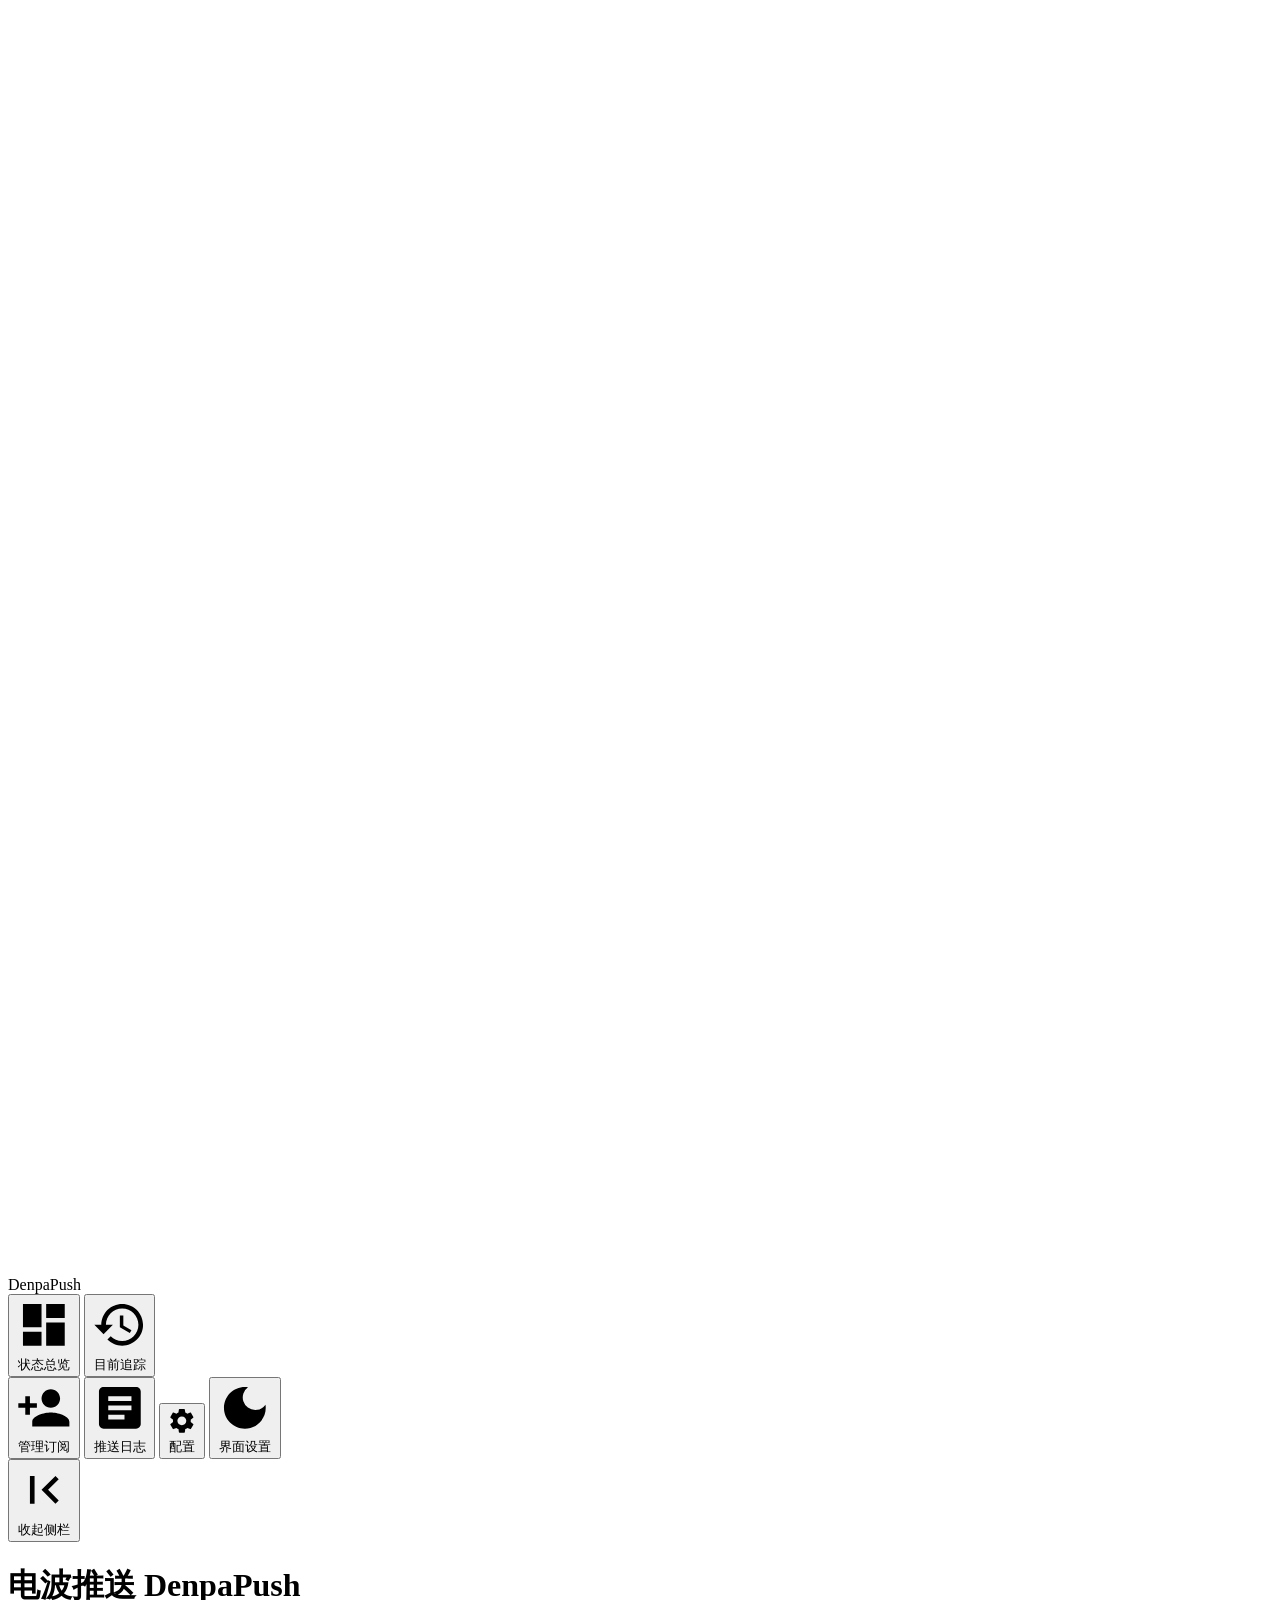
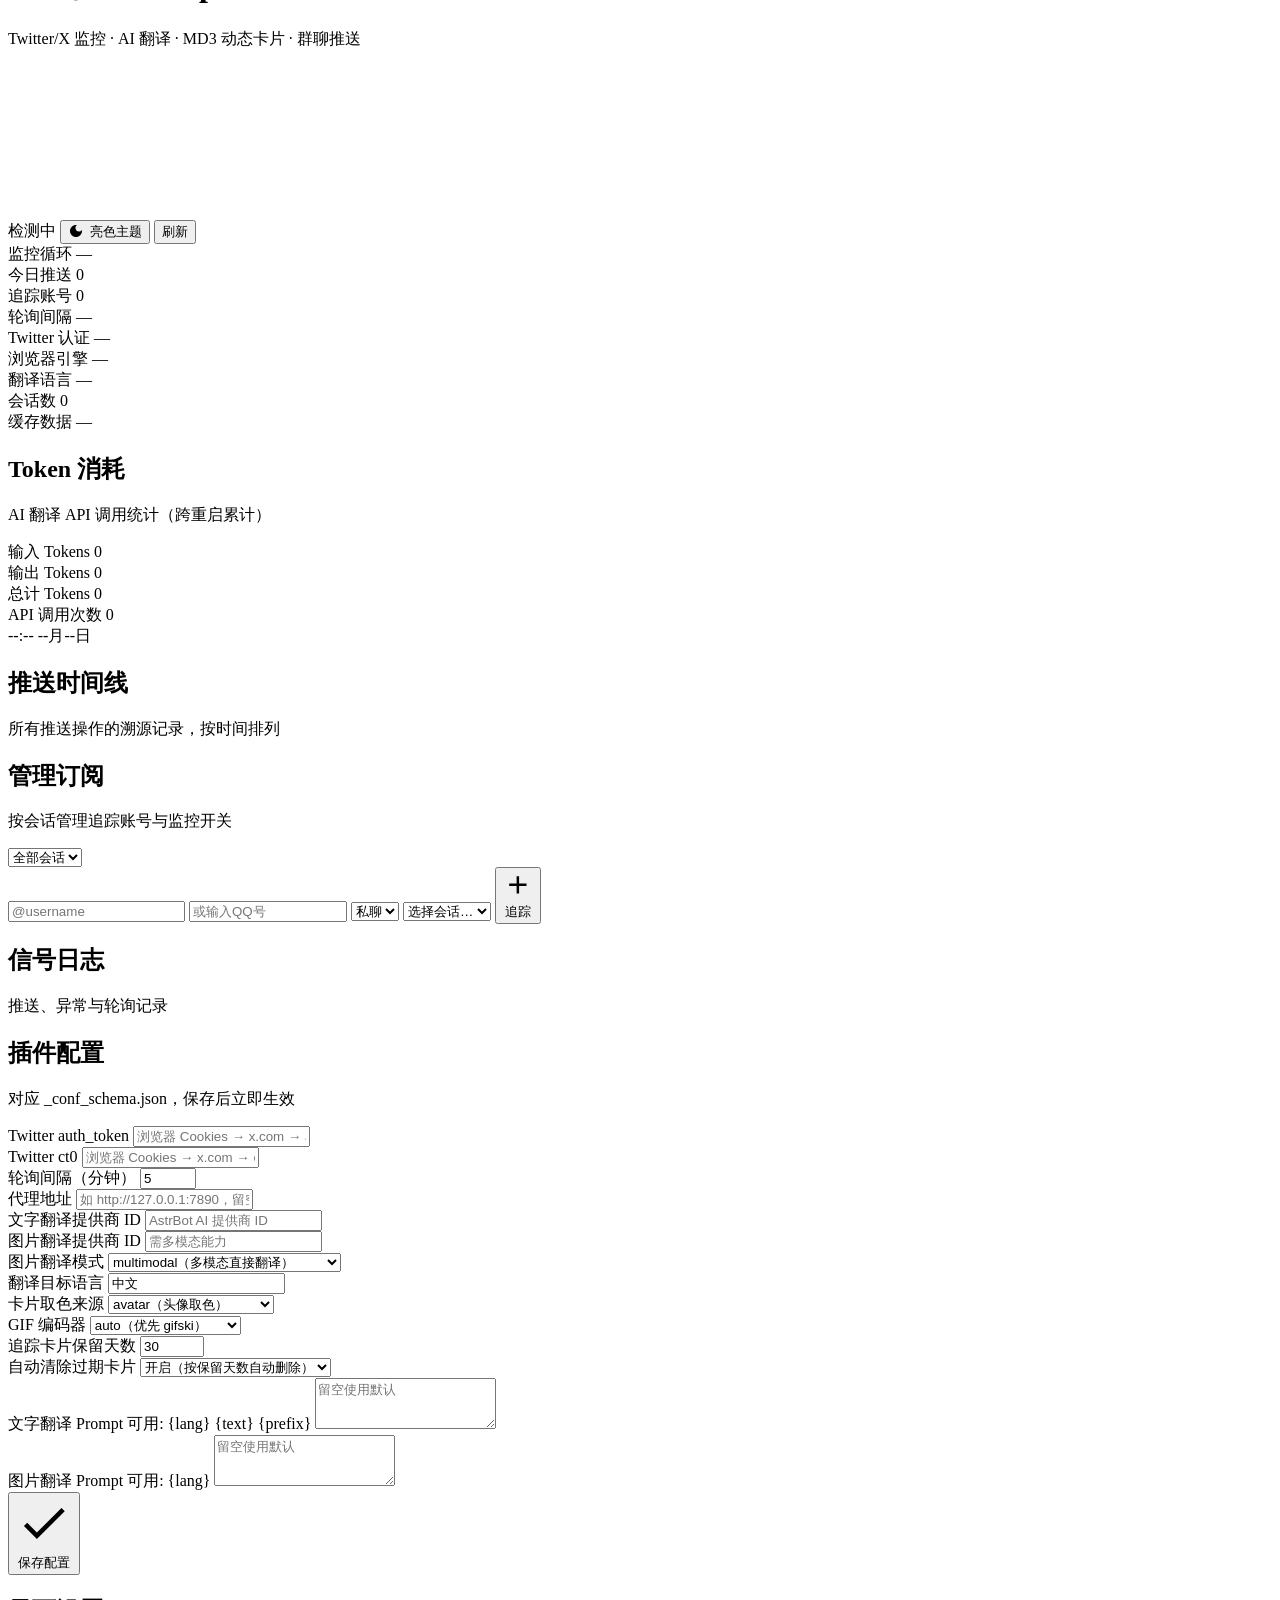
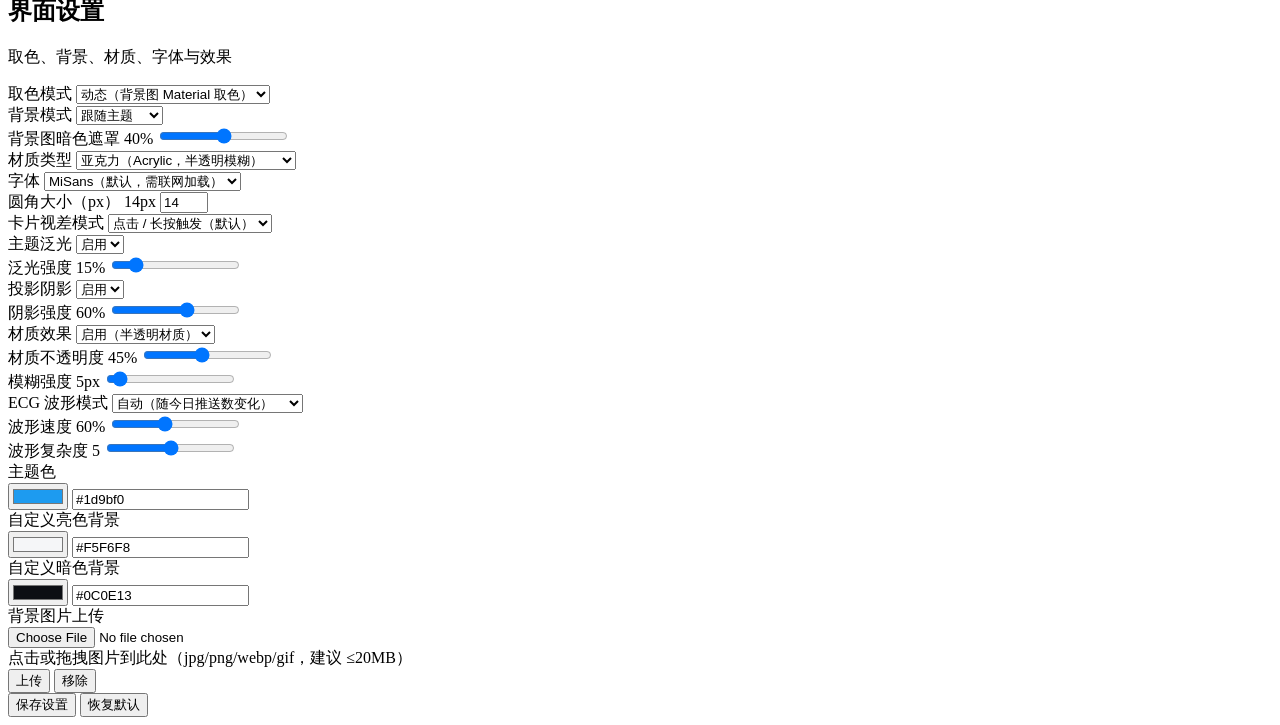
==== pages/dashboard/index.html @ c448f992 "feat: 输入QQ号支持选择私聊/群聊 — 添加会话输入框旁新增类型下拉(默认私聊), 后端 _normalize_session 按所选类型补全前缀, 群号也能直接追踪; 缓存版本 k→l Co-" ====
<!doctype html>
<html lang="zh-CN" data-theme="dark">
  <head>
    <meta charset="utf-8" />
    <meta name="viewport" content="width=device-width, initial-scale=1" />
    <title>电波推送 控制台</title>
    <link rel="preconnect" href="https://fonts.googleapis.com" />
    <link rel="preconnect" href="https://fonts.gstatic.com" crossorigin />
    <link href="https://fonts.googleapis.com/css2?family=Space+Grotesk:wght@400;500;600;700&family=Inter:wght@400;500;600&family=JetBrains+Mono:wght@400;500&display=swap" rel="stylesheet" />
    <link rel="preconnect" href="https://cdn-font.hyperos.mi.com" crossorigin />
    <link href="https://cdn-font.hyperos.mi.com/font/css?family=MiSans:100,200,300,400,450,500,600,650,700,900:Chinese_Simplify,Latin&display=swap" rel="stylesheet" />
    <link rel="stylesheet" href="./styles/tokens.css?v=20260804l" />
    <link rel="stylesheet" href="./styles/theme.css?v=20260804l" />
    <link rel="stylesheet" href="./styles/components.css?v=20260804l" />
  </head>
  <body>
    <div id="bg-layer" style="position:fixed;inset:0;z-index:-1;background-size:cover;background-position:center;background-repeat:no-repeat;pointer-events:none"></div>
    <div class="app-shell" id="app">

      <!-- ═══ Sidebar ═══ -->
      <aside class="sidebar" id="sidebar">
        <div class="sidebar-header">
          <span class="sidebar-logo" aria-hidden="true">
            <svg class="ecg-logo-svg" viewBox="0 0 22 22" xmlns="http://www.w3.org/2000/svg">
              <!-- ECG 暗线 -->
              <polyline class="ecg-base" fill="none" points="1,11 6,11 8.5,11 10.5,3.5 12.5,18 14.5,11 21,11"/>
              <!-- 青色长尾 -->
              <polyline class="ecg-tail" fill="none" points="1,11 6,11 8.5,11 10.5,3.5 12.5,18 14.5,11 21,11"/>
              <!-- 白色亮点 -->
              <polyline class="ecg-head" fill="none" points="1,11 6,11 8.5,11 10.5,3.5 12.5,18 14.5,11 21,11"/>
            </svg>
          </span>
          <span class="sidebar-title">DenpaPush</span>
        </div>

        <nav class="tabs" role="tablist">
          <button class="tab active" data-tab="overview" title="状态总览">
            <svg class="tab-icon" viewBox="0 0 24 24" aria-hidden="true"><path d="M3 13h8V3H3v10zm0 8h8v-6H3v6zm10 0h8V11h-8v10zm0-18v6h8V3h-8z"/></svg>
            <span class="tab-label">状态总览</span>
          </button>
          <button class="tab" data-tab="timeline" title="目前追踪">
            <svg class="tab-icon" viewBox="0 0 24 24" aria-hidden="true"><path d="M13 3c-4.97 0-9 4.03-9 9H1l3.89 3.89.07.14L9 12H6c0-3.87 3.13-7 7-7s7 3.13 7 7-3.13 7-7 7c-1.93 0-3.68-.79-4.94-2.06l-1.42 1.42C8.27 19.99 10.51 21 13 21c4.97 0 9-4.03 9-9s-4.03-9-9-9zm-1 5v5l4.28 2.54.72-1.21-3.5-2.08V8H12z"/></svg>
            <span class="tab-label">目前追踪</span>
          </button>
          <div class="sub-tabs" id="timeline-sub-tabs"></div>
          <button class="tab" data-tab="subs" title="管理订阅">
            <svg class="tab-icon" viewBox="0 0 24 24" aria-hidden="true"><path d="M15 12c2.21 0 4-1.79 4-4s-1.79-4-4-4-4 1.79-4 4 1.79 4 4 4zm-9-2V7H4v3H1v2h3v3h2v-3h3v-2H6zm9 4c-2.67 0-8 1.34-8 4v2h16v-2c0-2.66-5.33-4-8-4z"/></svg>
            <span class="tab-label">管理订阅</span>
          </button>
          <button class="tab" data-tab="logs" title="推送日志">
            <svg class="tab-icon" viewBox="0 0 24 24" aria-hidden="true"><path d="M19 3H5c-1.1 0-2 .9-2 2v14c0 1.1.9 2 2 2h14c1.1 0 2-.9 2-2V5c0-1.1-.9-2-2-2zm-5 14H7v-2h7v2zm3-4H7v-2h10v2zm0-4H7V7h10v2z"/></svg>
            <span class="tab-label">推送日志</span>
          </button>
          <button class="tab" data-tab="config" title="配置">
            <svg class="tab-icon" viewBox="0 0 24 24" aria-hidden="true"><path d="M19.14 12.94c.04-.3.06-.61.06-.94 0-.32-.02-.64-.07-.94l2.03-1.58c.18-.14.23-.41.12-.61l-1.92-3.32c-.12-.22-.37-.29-.59-.22l-2.39.96c-.5-.38-1.03-.7-1.62-.94l-.36-2.54c-.04-.24-.24-.41-.48-.41h-3.84c-.24 0-.43.17-.47.41l-.36 2.54c-.59.24-1.13.57-1.62.94l-2.39-.96c-.22-.08-.47 0-.59.22L2.74 8.87c-.12.21-.08.47.12.61l2.03 1.58c-.05.3-.07.62-.07.94s.02.64.07.94l-2.03 1.58c-.18.14-.23.41-.12.61l1.92 3.32c.12.22.37.29.59.22l2.39-.96c.5.38 1.03.7 1.62.94l.36 2.54c.05.24.24.41.48.41h3.84c.24 0 .44-.17.47-.41l.36-2.54c.59-.24 1.13-.56 1.62-.94l2.39.96c.22.08.47 0 .59-.22l1.92-3.32c.12-.22.07-.47-.12-.61l-2.01-1.58zM12 15.6c-1.98 0-3.6-1.62-3.6-3.6s1.62-3.6 3.6-3.6 3.6 1.62 3.6 3.6-1.62 3.6-3.6 3.6z"/></svg>
            <span class="tab-label">配置</span>
          </button>
          <button class="tab" data-tab="settings" title="界面设置">
            <svg class="tab-icon" viewBox="0 0 24 24" aria-hidden="true"><path d="M12 3c-4.97 0-9 4.03-9 9s4.03 9 9 9 9-4.03 9-9c0-.46-.04-.92-.1-1.36a5.389 5.389 0 0 1-4.4 2.26 5.403 5.403 0 0 1-3.14-9.8c-.44-.06-.9-.1-1.36-.1z"/></svg>
            <span class="tab-label">界面设置</span>
          </button>
        </nav>

        <button class="sidebar-toggle" id="sidebar-toggle" title="收起 / 展开侧边栏">
          <svg class="tab-icon" viewBox="0 0 24 24" aria-hidden="true"><path d="M18.41 16.59L13.82 12l4.59-4.59L17 6l-6 6 6 6zM6 6h2v12H6z"/></svg>
          <span class="tab-label">收起侧栏</span>
        </button>
      </aside>

      <!-- ═══ 主内容列 ═══ -->
      <div class="main-area">

        <!-- Hero: ECG 心电图 -->
        <header class="hero">
          <div class="hero-content">
            <h1>电波推送 <span class="hero-en">DenpaPush</span></h1>
            <p class="subtitle">Twitter/X 监控 · AI 翻译 · MD3 动态卡片 · 群聊推送</p>
          </div>
          <canvas id="ecg-canvas" class="hero-wave"></canvas>
          <div class="hero-actions">
            <span id="monitor-badge" class="badge badge-neutral">检测中</span>
            <button class="btn btn-subtle btn-sm" id="btn-theme" title="切换主题">
              <svg id="icon-theme" viewBox="0 0 24 24" fill="currentColor" aria-hidden="true" style="width:16px;height:16px;vertical-align:-3px;margin-right:6px">
                <path id="icon-theme-path" d="M12 3c-4.97 0-9 4.03-9 9s4.03 9 9 9 9-4.03 9-9c0-.46-.04-.92-.1-1.36a5.389 5.389 0 0 1-4.4 2.26 5.403 5.403 0 0 1-3.14-9.8c-.44-.06-.9-.1-1.36-.1z"/>
              </svg><span id="btn-theme-label">亮色主题</span>
            </button>
            <button class="btn btn-subtle btn-sm" id="btn-refresh-all">刷新</button>
          </div>
        </header>

        <!-- Tab Panels -->
        <main class="tab-panels">

          <!-- ── 状态总览 ── -->
          <section class="tab-content active" id="tab-overview">
            <div class="grid grid-4" id="overview-stats">
              <div class="stat-card">
                <span class="stat-label">监控循环</span>
                <span class="stat-value-sm" id="stat-loop">—</span>
              </div>
              <div class="stat-card">
                <span class="stat-label">今日推送</span>
                <span class="stat-value" id="stat-pushes">0</span>
              </div>
              <div class="stat-card">
                <span class="stat-label">追踪账号</span>
                <span class="stat-value" id="stat-subs">0</span>
              </div>
              <div class="stat-card">
                <span class="stat-label">轮询间隔</span>
                <span class="stat-value-sm" id="stat-interval">—</span>
              </div>
            </div>

            <div class="grid grid-4 mt-m">
              <div class="stat-card">
                <span class="stat-label">Twitter 认证</span>
                <span class="stat-value-sm" id="stat-auth">—</span>
              </div>
              <div class="stat-card">
                <span class="stat-label">浏览器引擎</span>
                <span class="stat-value-sm" id="stat-pw">—</span>
              </div>
              <div class="stat-card">
                <span class="stat-label">翻译语言</span>
                <span class="stat-value-sm" id="stat-lang">—</span>
              </div>
              <div class="stat-card">
                <span class="stat-label">会话数</span>
                <span class="stat-value" id="stat-sessions">0</span>
              </div>
            </div>

            <div class="grid grid-4 mt-m">
              <div class="stat-card">
                <span class="stat-label">缓存数据</span>
                <span class="stat-value-sm" id="stat-cache">—</span>
              </div>
            </div>

            <div class="card mt-m">
              <div class="card-header">
                <div>
                  <h2 class="card-title">Token 消耗</h2>
                  <p class="card-subtitle">AI 翻译 API 调用统计（跨重启累计）</p>
                </div>
              </div>
              <div class="grid grid-4">
                <div class="stat-card">
                  <span class="stat-label">输入 Tokens</span>
                  <span class="stat-value" id="stat-token-prompt">0</span>
                </div>
                <div class="stat-card">
                  <span class="stat-label">输出 Tokens</span>
                  <span class="stat-value" id="stat-token-completion">0</span>
                </div>
                <div class="stat-card">
                  <span class="stat-label">总计 Tokens</span>
                  <span class="stat-value" id="stat-token-total">0</span>
                </div>
                <div class="stat-card">
                  <span class="stat-label">API 调用次数</span>
                  <span class="stat-value" id="stat-token-calls">0</span>
                </div>
              </div>
            </div>
          </section>

          <!-- ── 目前追踪（信号流时间线） ── -->
          <section class="tab-content" id="tab-timeline">
            <!-- 侧边竖直时间线（sticky，不跟卡片挤） -->
            <div class="tl-rail" id="tl-rail" aria-hidden="true">
              <div class="tl-rail-line"></div>
              <div class="tl-rail-pill" id="tl-rail-pill">
                <span class="tl-rail-time" id="tl-rail-time">--:--</span>
                <span class="tl-rail-date" id="tl-rail-date">--月--日</span>
              </div>
            </div>
            <div class="card tl-main">
              <div class="card-header">
                <div>
                  <h2 class="card-title">推送时间线</h2>
                  <p class="card-subtitle" id="tl-retention-hint">所有推送操作的溯源记录，按时间排列</p>
                </div>
              </div>
              <div class="tl-stream" id="tracking-history"></div>
            </div>
          </section>

          <!-- ── 管理订阅 ── -->
          <section class="tab-content" id="tab-subs">
            <div class="card">
              <div class="card-header">
                <div>
                  <h2 class="card-title">管理订阅</h2>
                  <p class="card-subtitle">按会话管理追踪账号与监控开关</p>
                </div>
                <select class="select" id="session-select" style="max-width:240px">
                  <option value="__all__">全部会话</option>
                </select>
              </div>
              <div id="subs-session-list"></div>
              <div class="flex gap-s mt-m" style="align-items:center;flex-wrap:wrap">
                <input class="input" id="add-username" placeholder="@username" style="max-width:200px" spellcheck="false" />
                <input class="input" id="add-session-input" placeholder="或输入QQ号" style="max-width:150px" spellcheck="false" inputmode="numeric" autocomplete="off" />
                <select class="select" id="add-session-type" style="max-width:96px" title="输入新QQ号时，补全为私聊还是群聊">
                  <option value="FriendMessage">私聊</option>
                  <option value="GroupMessage">群聊</option>
                </select>
                <select class="select" id="add-session-select" style="max-width:170px">
                  <option value="">选择会话…</option>
                </select>
                <button class="btn btn-primary" id="btn-add-sub">
                  <svg viewBox="0 0 24 24"><path d="M19 13h-6v6h-2v-6H5v-2h6V5h2v6h6v2z"/></svg>
                  追踪
                </button>
              </div>
            </div>
          </section>

          <!-- ── 推送日志 ── -->
          <section class="tab-content" id="tab-logs">
            <div class="card">
              <div class="card-header">
                <div>
                  <h2 class="card-title">信号日志</h2>
                  <p class="card-subtitle">推送、异常与轮询记录</p>
                </div>
              </div>
              <div class="log-list" id="log-list"></div>
            </div>
          </section>

          <!-- ── 配置 ── -->
          <section class="tab-content" id="tab-config">
            <div class="card">
              <div class="card-header">
                <div>
                  <h2 class="card-title">插件配置</h2>
                  <p class="card-subtitle">对应 _conf_schema.json，保存后立即生效</p>
                </div>
              </div>

              <div class="grid grid-2">
                <div class="form-row">
                  <label class="form-label">Twitter auth_token</label>
                  <input class="input" id="cfg-twitter_auth_token" type="password" placeholder="浏览器 Cookies → x.com → auth_token" spellcheck="false" />
                </div>
                <div class="form-row">
                  <label class="form-label">Twitter ct0</label>
                  <input class="input" id="cfg-twitter_ct0" type="password" placeholder="浏览器 Cookies → x.com → ct0" spellcheck="false" />
                </div>
                <div class="form-row">
                  <label class="form-label">轮询间隔（分钟）</label>
                  <input class="input" id="cfg-poll_interval" type="number" min="1" max="120" value="5" />
                </div>
                <div class="form-row">
                  <label class="form-label">代理地址</label>
                  <input class="input" id="cfg-proxy" type="text" placeholder="如 http://127.0.0.1:7890，留空直连" spellcheck="false" />
                </div>
                <div class="form-row">
                  <label class="form-label">文字翻译提供商 ID</label>
                  <input class="input" id="cfg-text_translate_provider" type="text" placeholder="AstrBot AI 提供商 ID" spellcheck="false" />
                </div>
                <div class="form-row">
                  <label class="form-label">图片翻译提供商 ID</label>
                  <input class="input" id="cfg-image_translate_provider" type="text" placeholder="需多模态能力" spellcheck="false" />
                </div>
                <div class="form-row">
                  <label class="form-label">图片翻译模式</label>
                  <select class="select" id="cfg-image_translate_mode">
                    <option value="multimodal">multimodal（多模态直接翻译）</option>
                    <option value="text_extraction">text_extraction（OCR 提取后翻译）</option>
                  </select>
                </div>
                <div class="form-row">
                  <label class="form-label">翻译目标语言</label>
                  <input class="input" id="cfg-translation_language" type="text" value="中文" />
                </div>
                <div class="form-row">
                  <label class="form-label">卡片取色来源</label>
                  <select class="select" id="cfg-color_source">
                    <option value="avatar">avatar（头像取色）</option>
                    <option value="first_image">first_image（首图取色）</option>
                  </select>
                </div>
                <div class="form-row">
                  <label class="form-label">GIF 编码器</label>
                  <select class="select" id="cfg-gif_encoder">
                    <option value="auto">auto（优先 gifski）</option>
                    <option value="gifski">gifski（高质量）</option>
                    <option value="ffmpeg">ffmpeg（palettegen）</option>
                  </select>
                </div>
                <div class="form-row">
                  <label class="form-label">追踪卡片保留天数</label>
                  <input class="input" id="cfg-history_retention_days" type="number" min="0" max="3650" value="30" />
                </div>
                <div class="form-row">
                  <label class="form-label">自动清除过期卡片</label>
                  <select class="select" id="cfg-history_auto_clean">
                    <option value="true">开启（按保留天数自动删除）</option>
                    <option value="false">关闭（永久保留）</option>
                  </select>
                </div>
              </div>

              <div class="form-row mt-m">
                <label class="form-label">文字翻译 Prompt <span class="text-mono">可用: {lang} {text} {prefix}</span></label>
                <textarea class="textarea" id="cfg-text_translate_prompt" rows="3" placeholder="留空使用默认"></textarea>
              </div>
              <div class="form-row mt-s">
                <label class="form-label">图片翻译 Prompt <span class="text-mono">可用: {lang}</span></label>
                <textarea class="textarea" id="cfg-image_translate_prompt" rows="3" placeholder="留空使用默认"></textarea>
              </div>

              <div class="flex gap-s mt-m">
                <button class="btn btn-primary" id="btn-save-config">
                  <svg viewBox="0 0 24 24"><path d="M9 16.17L4.83 12l-1.42 1.41L9 19 21 7l-1.41-1.41z"/></svg>
                  保存配置
                </button>
              </div>
            </div>
          </section>

          <!-- ── 界面设置 ── -->
          <section class="tab-content" id="tab-settings">
            <div class="card">
              <div class="card-header">
                <div>
                  <h2 class="card-title">界面设置</h2>
                  <p class="card-subtitle">取色、背景、材质、字体与效果</p>
                </div>
              </div>
              <!-- 基础项: 无滑条的下拉 + 背景模式(自带遮罩滑条) -->
              <div class="grid grid-2">
                <div class="form-row">
                  <label class="form-label">取色模式</label>
                  <select class="select" id="ui-color-mode">
                    <option value="dynamic">动态（背景图 Material 取色）</option>
                    <option value="static">静态（自定义颜色）</option>
                  </select>
                </div>
                <div>
                  <div class="form-row">
                    <label class="form-label">背景模式</label>
                    <select class="select" id="ui-bg-mode">
                      <option value="theme">跟随主题</option>
                      <option value="brand_gradient">主题色渐变</option>
                      <option value="custom">自定义</option>
                      <option value="image">背景图片</option>
                    </select>
                  </div>
                  <div class="collapse-block" id="scrim-param-block">
                    <div class="form-row">
                      <label class="form-label">背景图暗色遮罩 <span id="ui-scrim-val" class="text-mono">40%</span></label>
                      <input type="range" class="slider" id="ui-scrim" min="0" max="80" value="40" />
                    </div>
                  </div>
                </div>
                <div class="form-row">
                  <label class="form-label">材质类型</label>
                  <select class="select" id="ui-material-type">
                    <option value="acrylic">亚克力（Acrylic，半透明模糊）</option>
                    <option value="mica">云母（Mica，低模糊带壁纸色调）</option>
                  </select>
                </div>
                <div class="form-row">
                  <label class="form-label">字体</label>
                  <select class="select" id="ui-font">
                    <option value="misans">MiSans（默认，需联网加载）</option>
                    <option value="builtin">内置字体（系统字体栈）</option>
                  </select>
                </div>
                <div class="form-row">
                  <label class="form-label">圆角大小（px） <span id="ui-radius-val" class="text-mono">14px</span></label>
                  <input type="number" class="input" id="ui-radius" value="14" min="0" max="40" />
                </div>
                <div class="form-row">
                  <label class="form-label">卡片视差模式</label>
                  <select class="select" id="ui-parallax-hover">
                    <option value="click">点击 / 长按触发（默认）</option>
                    <option value="hover">悬停常驻</option>
                  </select>
                </div>
              </div>

              <!-- 泛光 / 阴影: 下拉 + 强度滑条成组 -->
              <div class="grid grid-2" style="margin-top:var(--space-s)">
                <div>
                  <div class="form-row">
                    <label class="form-label">主题泛光</label>
                    <select class="select" id="ui-glow-on">
                      <option value="true">启用</option>
                      <option value="false">关闭</option>
                    </select>
                  </div>
                  <div class="collapse-block" id="glow-param-block">
                    <div class="form-row">
                      <label class="form-label">泛光强度 <span id="ui-glow-val" class="text-mono">15%</span></label>
                      <input type="range" class="slider" id="ui-glow" min="0" max="100" value="15" />
                    </div>
                  </div>
                </div>
                <div>
                  <div class="form-row">
                    <label class="form-label">投影阴影</label>
                    <select class="select" id="ui-shadow-on">
                      <option value="true">启用</option>
                      <option value="false">关闭</option>
                    </select>
                  </div>
                  <div class="collapse-block" id="shadow-param-block">
                    <div class="form-row">
                      <label class="form-label">阴影强度 <span id="ui-shadow-val" class="text-mono">60%</span></label>
                      <input type="range" class="slider" id="ui-shadow" min="0" max="100" value="60" />
                    </div>
                  </div>
                </div>
              </div>

              <!-- 材质效果 + ECG 波形模式: 下拉各占一列, 滑条跟随其下(与其他选项一致) -->
              <div class="grid grid-2" style="margin-top:var(--space-s)">
                <div>
                  <div class="form-row">
                    <label class="form-label">材质效果</label>
                    <select class="select" id="ui-acrylic-on">
                      <option value="true">启用（半透明材质）</option>
                      <option value="false">关闭（实底）</option>
                    </select>
                  </div>
                  <div class="mica-hide-block collapse-block" id="mica-hide-block">
                    <div class="form-row">
                      <label class="form-label">材质不透明度 <span id="ui-material-val" class="text-mono">45%</span></label>
                      <input type="range" class="slider" id="ui-material" min="0" max="100" value="45" />
                    </div>
                    <div class="form-row">
                      <label class="form-label">模糊强度 <span id="ui-blur-val" class="text-mono">5px</span></label>
                      <input type="range" class="slider" id="ui-blur" min="0" max="100" value="5" />
                    </div>
                  </div>
                </div>
                <div>
                  <div class="form-row">
                    <label class="form-label">ECG 波形模式</label>
                    <select class="select" id="ui-ecg-mode">
                      <option value="auto">自动（随今日推送数变化）</option>
                      <option value="manual">手动（自定义速度与复杂度）</option>
                    </select>
                  </div>
                  <div class="ecg-manual-block collapse-block" id="ecg-manual-block">
                    <div class="form-row">
                      <label class="form-label">波形速度 <span id="ui-ecg-speed-val" class="text-mono">60%</span></label>
                      <input type="range" class="slider" id="ui-ecg-speed" min="20" max="120" step="5" value="60" />
                    </div>
                    <div class="form-row">
                      <label class="form-label">波形复杂度 <span id="ui-ecg-complexity-val" class="text-mono">5</span></label>
                      <input type="range" class="slider" id="ui-ecg-complexity" min="0" max="10" step="1" value="5" />
                    </div>
                  </div>
                </div>
              </div>

              <!-- 颜色(按取色/背景模式条件显示) -->
              <div class="grid grid-2" style="margin-top:var(--space-s)">
                <div class="collapse-block" id="color-brand-block">
                  <div class="form-row">
                    <label class="form-label">主题色</label>
                    <div class="flex gap-s">
                      <input type="color" class="input" id="ui-brand-color-picker" value="#1d9bf0" style="width:60px" />
                      <input class="input" id="ui-brand-color" value="#1d9bf0" />
                    </div>
                  </div>
                </div>
              </div>

              <div class="collapse-block" id="color-custom-bg-block">
                <div class="grid grid-2">
                  <div class="form-row">
                    <label class="form-label">自定义亮色背景</label>
                    <div class="flex gap-s">
                      <input type="color" class="input" id="ui-custom-bg-picker" value="#F5F6F8" style="width:60px" />
                      <input class="input" id="ui-custom-bg" value="#F5F6F8" />
                    </div>
                  </div>
                  <div class="form-row">
                    <label class="form-label">自定义暗色背景</label>
                    <div class="flex gap-s">
                      <input type="color" class="input" id="ui-custom-bg-dark-picker" value="#0C0E13" style="width:60px" />
                      <input class="input" id="ui-custom-bg-dark" value="#0C0E13" />
                    </div>
                  </div>
                </div>
              </div>

              <div class="form-row mt-m collapse-block" id="bg-image-row">
                <label class="form-label">背景图片上传</label>
                <div class="flex gap-s flex-wrap">
                  <label class="file-drop" id="bg-drop" style="flex:1;min-width:200px">
                    <input type="file" id="bg-image-file" accept=".jpg,.jpeg,.png,.webp,.gif" />
                    <div id="bg-file-name">点击或拖拽图片到此处（jpg/png/webp/gif，建议 ≤20MB）</div>
                  </label>
                  <button class="btn" id="btn-bg-upload">上传</button>
                  <button class="btn btn-subtle" id="btn-bg-remove">移除</button>
                </div>
                <div id="bg-preview-wrap" class="mt-s" style="display:none">
                  <img id="bg-preview" alt="背景预览" style="max-width:100%;max-height:160px;border-radius:var(--radius-xlarge);border:1px solid var(--color-stroke-2)" />
                </div>
              </div>
              <div class="flex gap-s mt-m">
                <button class="btn btn-primary" id="btn-save-ui">保存设置</button>
                <button class="btn btn-subtle" id="btn-reset-ui">恢复默认</button>
              </div>
            </div>
          </section>

        </main>
      </div>
    </div>

    <div class="toast-container" id="toast-container"></div>
    <script type="module" src="./scripts/app.js?v=20260804l"></script>
  </body>
</html>
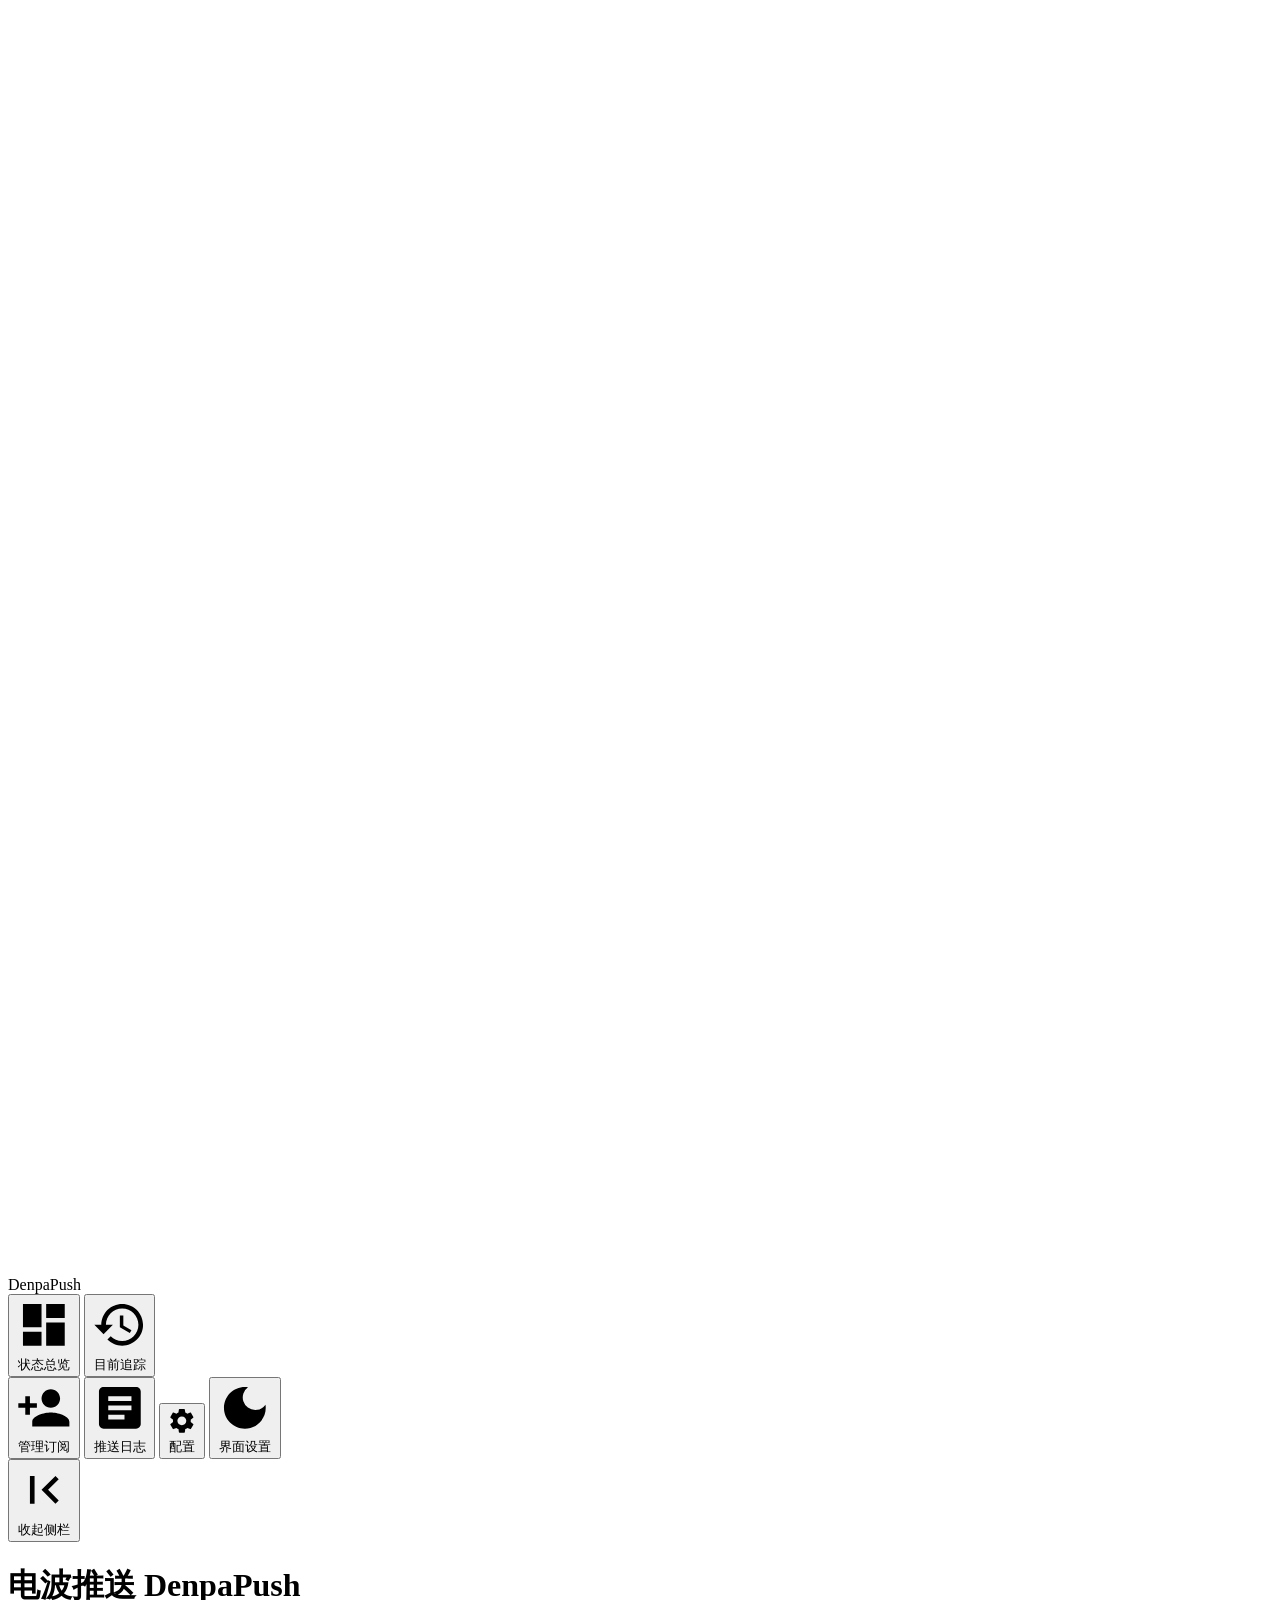
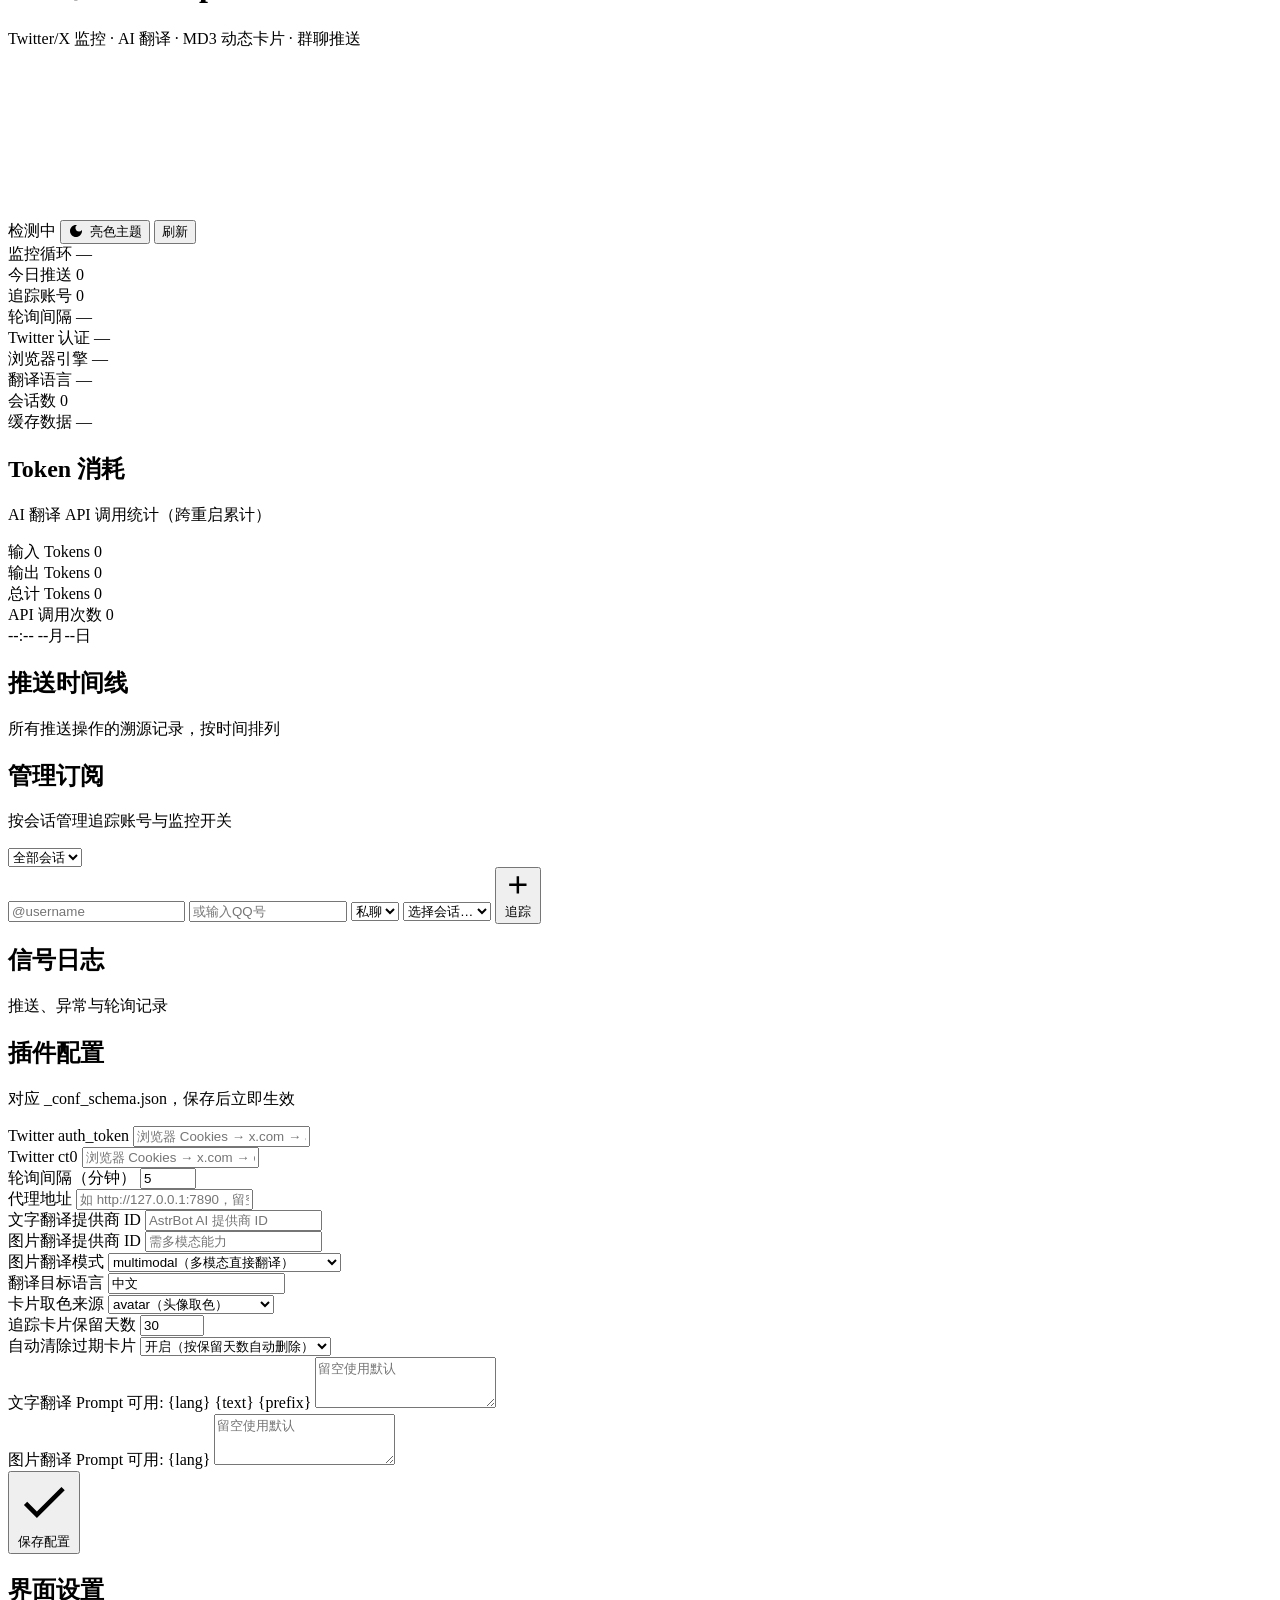
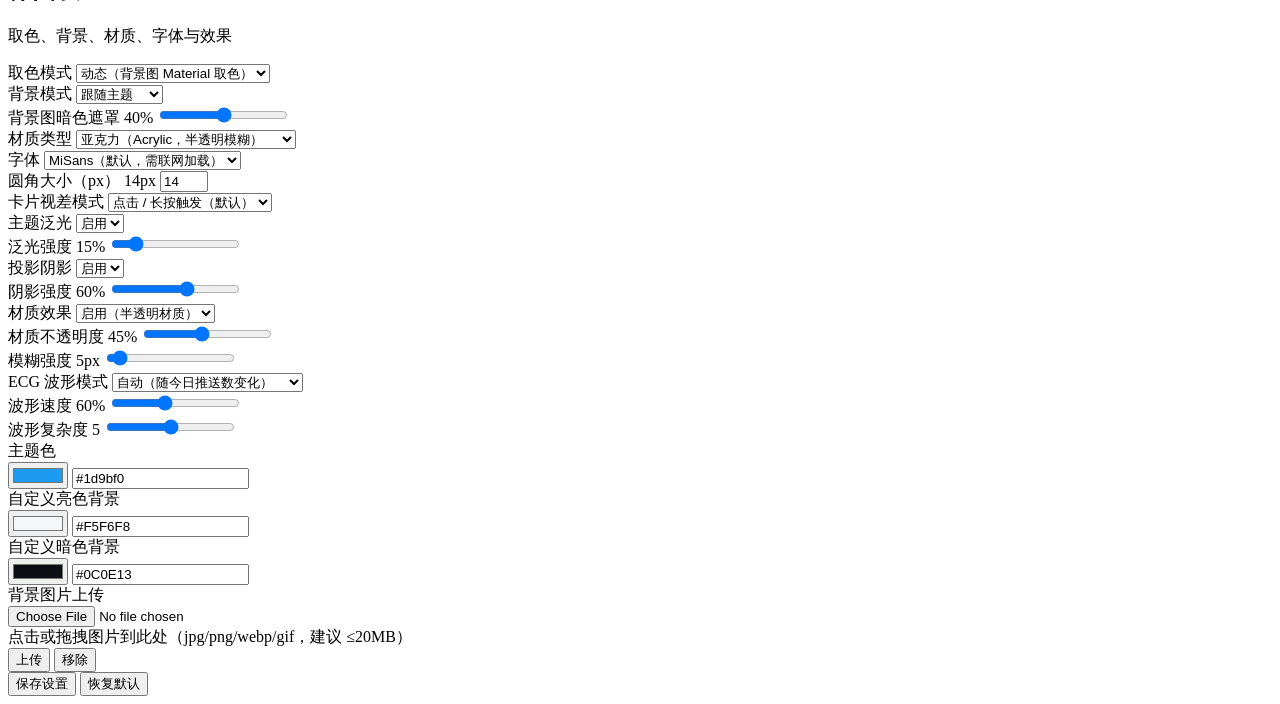
==== commit 3890489d: "refactor: 移除 gifski 编码器，仅保留 ffmpeg palettegen — 删除 gif_encoder 配置项(前端下拉/后端读取/schema 同步移除), _convert_" ====
--- a/pages/dashboard/index.html
+++ b/pages/dashboard/index.html
@@ -285,14 +285,6 @@
                   </select>
                 </div>
                 <div class="form-row">
-                  <label class="form-label">GIF 编码器</label>
-                  <select class="select" id="cfg-gif_encoder">
-                    <option value="auto">auto（优先 gifski）</option>
-                    <option value="gifski">gifski（高质量）</option>
-                    <option value="ffmpeg">ffmpeg（palettegen）</option>
-                  </select>
-                </div>
-                <div class="form-row">
                   <label class="form-label">追踪卡片保留天数</label>
                   <input class="input" id="cfg-history_retention_days" type="number" min="0" max="3650" value="30" />
                 </div>
